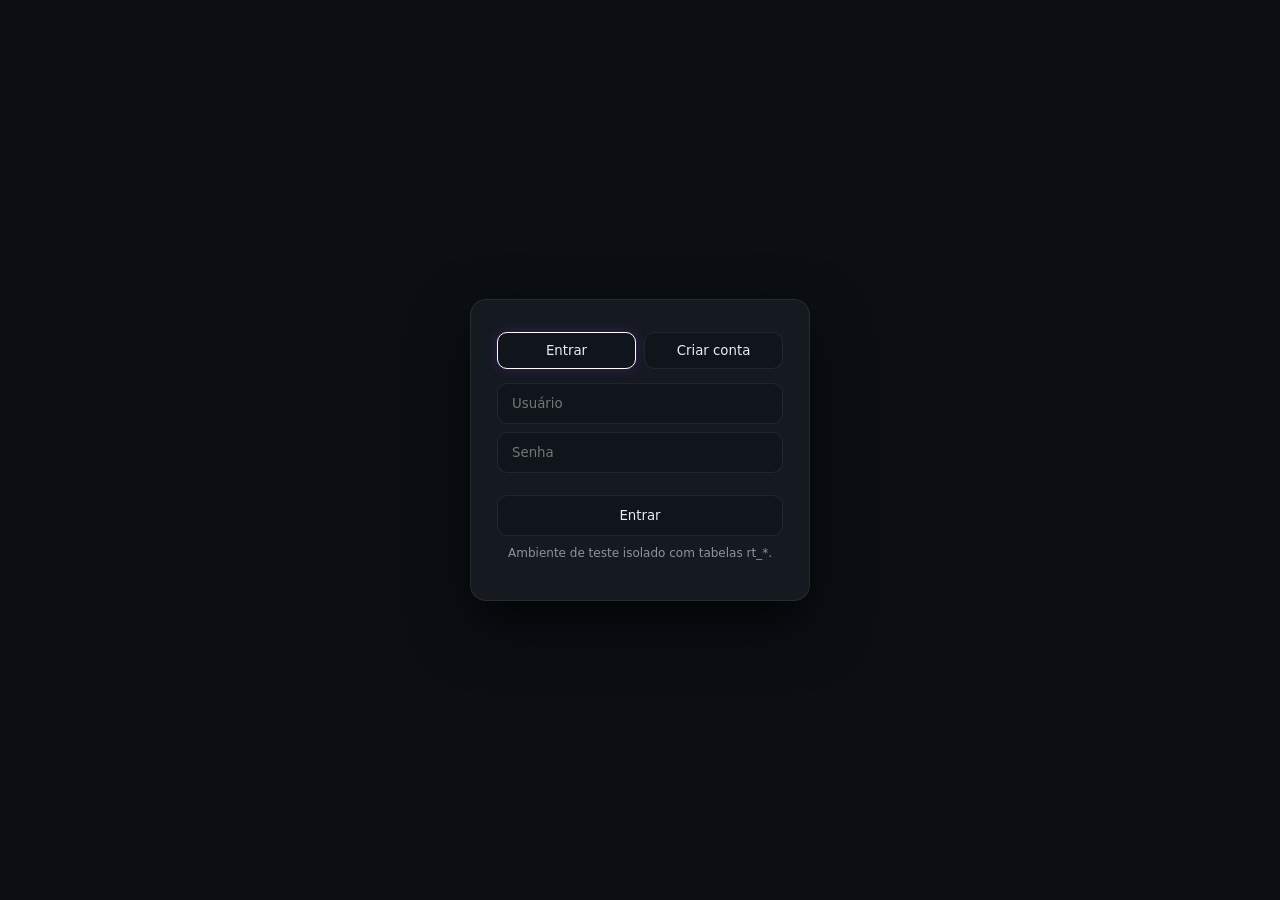
==== index.html @ 62ec190d "Add files via upload" ====
<!DOCTYPE html>
<html lang="pt-BR">
<head>
  <meta charset="UTF-8">
  <meta name="viewport" content="width=device-width, initial-scale=1.0">
  <title>Workday CNX RT</title>
  <link rel="icon" href="favicon.png" type="image/png">
  <link rel="stylesheet" href="css/loginf.css">
</head>
<body>
  <div class="login-card">
    <div class="mode-switch">
      <button type="button" id="mode-login" class="mode-btn active">Entrar</button>
      <button type="button" id="mode-register" class="mode-btn">Criar conta</button>
    </div>

    <form id="loginForm">
      <input type="text" id="username" placeholder="Usuário" autocomplete="off" required>
      <input type="text" id="displayName" placeholder="Nome de exibição (cadastro)" autocomplete="off" maxlength="40" hidden>
      <input type="password" id="password" placeholder="Senha" autocomplete="off" required>
      <button type="submit" id="submitBtn">Entrar</button>
    </form>

    <p id="helperMsg">Ambiente de teste isolado com tabelas rt_*.</p>
    <p id="errorMsg"></p>
  </div>

  <script src="js/loginf.js"></script>
</body>
</html>
---- css/loginf.css ----
:root{
  --bg:#0b0f14;
  --surface:#151a21;
  --surface-soft:#10151c;
  --border:rgba(255,255,255,.07);
  --border-strong:rgba(255,255,255,.14);
  --text:#e6edf3;
  --muted:#8b949e;
  --accent:#FFFFFF;
  --accent-glow:rgba(138,43,226,.25);
  --danger:#ff4d4f;
}

*{
  margin:0;
  padding:0;
  box-sizing:border-box;
  font-family:system-ui,-apple-system,"Segoe UI",Inter,sans-serif;
}

body{
  height:100vh;
  background:var(--bg);
  display:flex;
  align-items:center;
  justify-content:center;
  color:var(--text);
}

.login-card{
  width:100%;
  max-width:340px;
  padding:32px 26px;
  background:var(--surface);
  border:1px solid var(--border);
  border-radius:16px;
  box-shadow:0 25px 60px rgba(0,0,0,.7);
}

#loginForm{
  display:flex;
  flex-direction:column;
}

#loginForm input{
  padding:12px 14px;
  background:var(--surface-soft);
  border:1px solid var(--border);
  border-radius:10px;
  color:var(--text);
}

#loginForm input + input{
  margin-top:8px;
}

#loginForm input:focus{
  outline:none;
  border-color:var(--accent);
  box-shadow:0 0 0 2px var(--accent-glow);
}

#loginForm button{
  margin-top:22px;
  padding:12px;
  background:var(--surface-soft);
  border:1px solid var(--border);
  border-radius:10px;
  color:var(--text);
  cursor:pointer;
}

#loginForm button:hover{
  border-color:var(--accent);
  box-shadow:0 0 12px var(--accent-glow);
}

#errorMsg{
  margin-top:8px;
  font-size:12px;
  text-align:center;
  color:var(--danger);
}

.mode-switch{display:flex;gap:8px;margin-bottom:14px}
.mode-btn{flex:1;padding:10px 12px;border-radius:10px;border:1px solid var(--border);background:var(--surface-soft);color:var(--text);cursor:pointer}
.mode-btn.active{border-color:var(--accent);box-shadow:0 0 12px var(--accent-glow)}
#helperMsg{margin-top:10px;font-size:12px;text-align:center;color:var(--muted)}
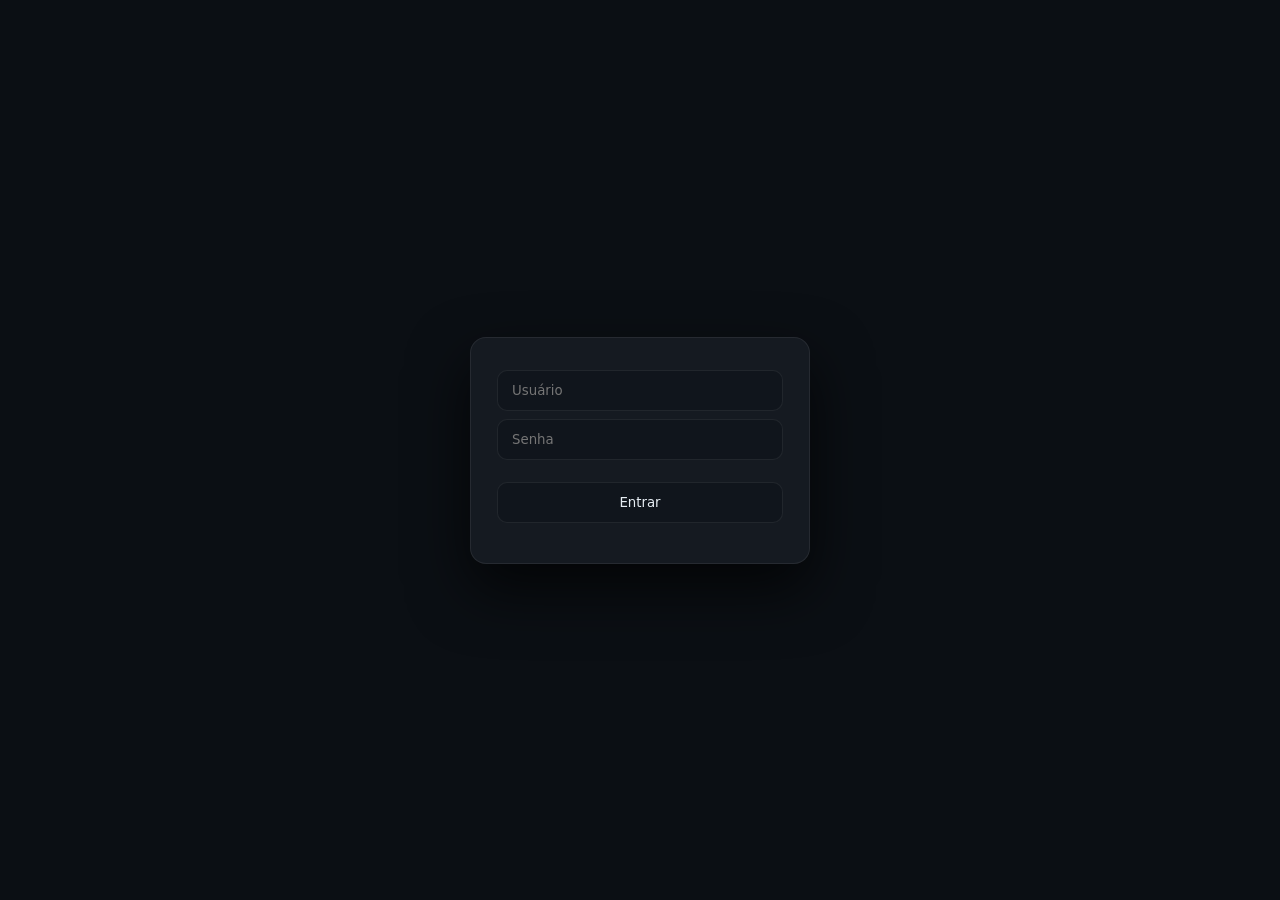
==== commit f8fb2365: "Add files via upload" ====
--- a/index.html
+++ b/index.html
@@ -1,30 +1,23 @@
-<!DOCTYPE html>
-<html lang="pt-BR">
-<head>
-  <meta charset="UTF-8">
-  <meta name="viewport" content="width=device-width, initial-scale=1.0">
-  <title>Workday CNX RT</title>
-  <link rel="icon" href="favicon.png" type="image/png">
-  <link rel="stylesheet" href="css/loginf.css">
-</head>
-<body>
-  <div class="login-card">
-    <div class="mode-switch">
-      <button type="button" id="mode-login" class="mode-btn active">Entrar</button>
-      <button type="button" id="mode-register" class="mode-btn">Criar conta</button>
-    </div>
-
-    <form id="loginForm">
-      <input type="text" id="username" placeholder="Usuário" autocomplete="off" required>
-      <input type="text" id="displayName" placeholder="Nome de exibição (cadastro)" autocomplete="off" maxlength="40" hidden>
-      <input type="password" id="password" placeholder="Senha" autocomplete="off" required>
-      <button type="submit" id="submitBtn">Entrar</button>
-    </form>
-
-    <p id="helperMsg">Ambiente de teste isolado com tabelas rt_*.</p>
-    <p id="errorMsg"></p>
-  </div>
-
-  <script src="js/loginf.js"></script>
-</body>
-</html>
+<!DOCTYPE html>
+<html lang="pt-BR">
+<head>
+  <meta charset="UTF-8">
+  <meta name="viewport" content="width=device-width, initial-scale=1.0">
+  <title>Workday CNX</title>
+  <link rel="icon" href="favicon.png" type="image/png">
+  <link rel="stylesheet" href="css/loginf.css">
+</head>
+<body>
+
+  <div class="login-card">
+    <form id="loginForm">
+      <input type="text" id="username" placeholder="Usuário" autocomplete="off" required>
+      <input type="password" id="password" placeholder="Senha" autocomplete="off" required>
+      <button type="submit">Entrar</button>
+    </form>
+    <p id="errorMsg"></p>
+  </div>
+
+  <script src="js/loginf.js"></script>
+</body>
+</html>
--- a/css/loginf.css
+++ b/css/loginf.css
@@ -1,88 +1,83 @@
-:root{
-  --bg:#0b0f14;
-  --surface:#151a21;
-  --surface-soft:#10151c;
-  --border:rgba(255,255,255,.07);
-  --border-strong:rgba(255,255,255,.14);
-  --text:#e6edf3;
-  --muted:#8b949e;
-  --accent:#FFFFFF;
-  --accent-glow:rgba(138,43,226,.25);
-  --danger:#ff4d4f;
-}
-
-*{
-  margin:0;
-  padding:0;
-  box-sizing:border-box;
-  font-family:system-ui,-apple-system,"Segoe UI",Inter,sans-serif;
-}
-
-body{
-  height:100vh;
-  background:var(--bg);
-  display:flex;
-  align-items:center;
-  justify-content:center;
-  color:var(--text);
-}
-
-.login-card{
-  width:100%;
-  max-width:340px;
-  padding:32px 26px;
-  background:var(--surface);
-  border:1px solid var(--border);
-  border-radius:16px;
-  box-shadow:0 25px 60px rgba(0,0,0,.7);
-}
-
-#loginForm{
-  display:flex;
-  flex-direction:column;
-}
-
-#loginForm input{
-  padding:12px 14px;
-  background:var(--surface-soft);
-  border:1px solid var(--border);
-  border-radius:10px;
-  color:var(--text);
-}
-
-#loginForm input + input{
-  margin-top:8px;
-}
-
-#loginForm input:focus{
-  outline:none;
-  border-color:var(--accent);
-  box-shadow:0 0 0 2px var(--accent-glow);
-}
-
-#loginForm button{
-  margin-top:22px;
-  padding:12px;
-  background:var(--surface-soft);
-  border:1px solid var(--border);
-  border-radius:10px;
-  color:var(--text);
-  cursor:pointer;
-}
-
-#loginForm button:hover{
-  border-color:var(--accent);
-  box-shadow:0 0 12px var(--accent-glow);
-}
-
-#errorMsg{
-  margin-top:8px;
-  font-size:12px;
-  text-align:center;
-  color:var(--danger);
-}
-
-.mode-switch{display:flex;gap:8px;margin-bottom:14px}
-.mode-btn{flex:1;padding:10px 12px;border-radius:10px;border:1px solid var(--border);background:var(--surface-soft);color:var(--text);cursor:pointer}
-.mode-btn.active{border-color:var(--accent);box-shadow:0 0 12px var(--accent-glow)}
-#helperMsg{margin-top:10px;font-size:12px;text-align:center;color:var(--muted)}
+:root{
+  --bg:#0b0f14;
+  --surface:#151a21;
+  --surface-soft:#10151c;
+  --border:rgba(255,255,255,.07);
+  --border-strong:rgba(255,255,255,.14);
+  --text:#e6edf3;
+  --muted:#8b949e;
+  --accent:#FFFFFF;
+  --accent-glow:rgba(138,43,226,.25);
+  --danger:#ff4d4f;
+}
+
+*{
+  margin:0;
+  padding:0;
+  box-sizing:border-box;
+  font-family:system-ui,-apple-system,"Segoe UI",Inter,sans-serif;
+}
+
+body{
+  height:100vh;
+  background:var(--bg);
+  display:flex;
+  align-items:center;
+  justify-content:center;
+  color:var(--text);
+}
+
+.login-card{
+  width:100%;
+  max-width:340px;
+  padding:32px 26px;
+  background:var(--surface);
+  border:1px solid var(--border);
+  border-radius:16px;
+  box-shadow:0 25px 60px rgba(0,0,0,.7);
+}
+
+#loginForm{
+  display:flex;
+  flex-direction:column;
+}
+
+#loginForm input{
+  padding:12px 14px;
+  background:var(--surface-soft);
+  border:1px solid var(--border);
+  border-radius:10px;
+  color:var(--text);
+}
+
+#loginForm input + input{
+  margin-top:8px;
+}
+
+#loginForm input:focus{
+  outline:none;
+  border-color:var(--accent);
+  box-shadow:0 0 0 2px var(--accent-glow);
+}
+
+#loginForm button{
+  margin-top:22px;
+  padding:12px;
+  background:var(--surface-soft);
+  border:1px solid var(--border);
+  border-radius:10px;
+  color:var(--text);
+  cursor:pointer;
+}
+
+#loginForm button:hover{
+  border-color:var(--accent);
+  box-shadow:0 0 12px var(--accent-glow);
+}
+
+#errorMsg{
+  margin-top:8px;
+  font-size:12px;
+  text-align:center;
+  color:var(--danger);
+}
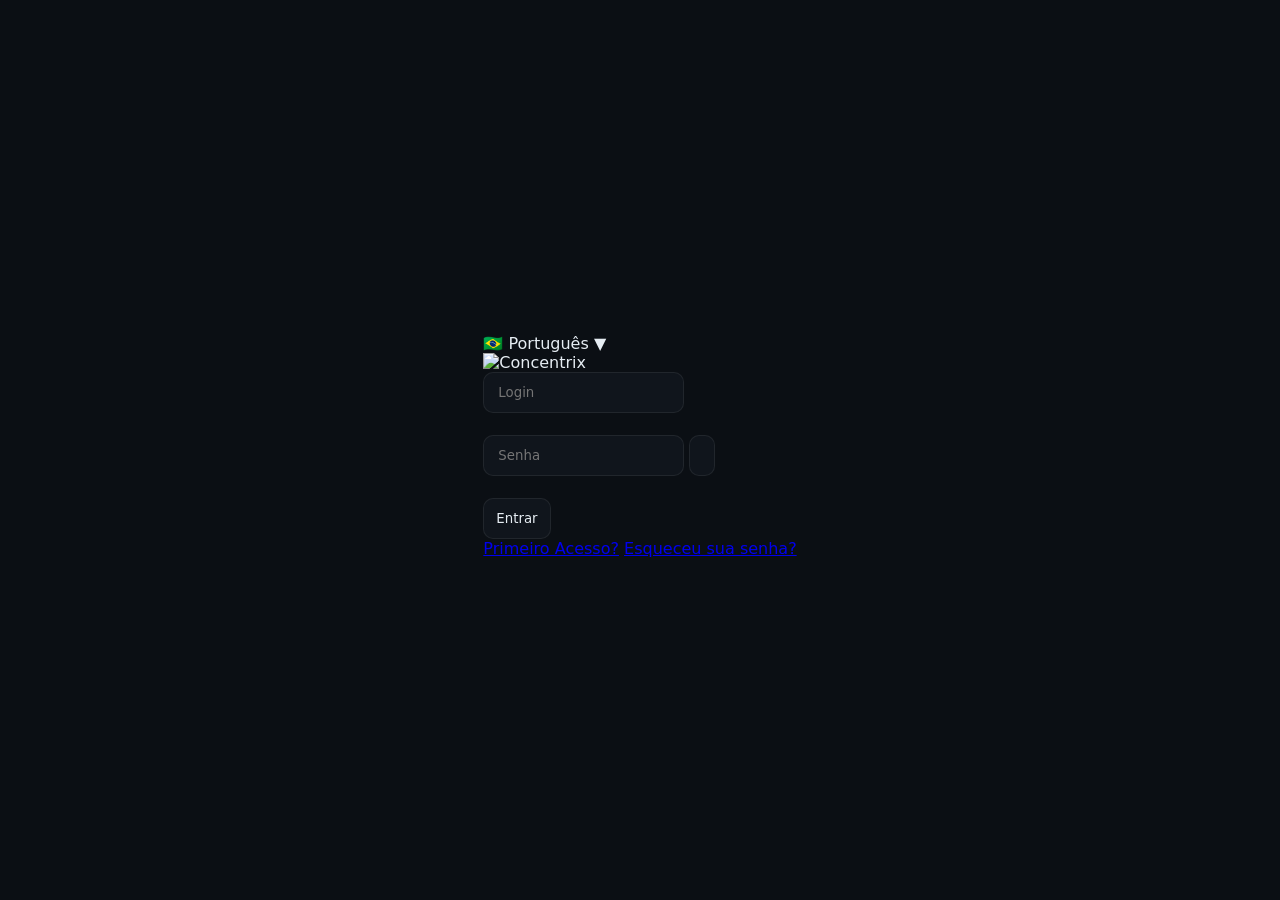
==== commit 6819c773: "Update index.html" ====
--- a/index.html
+++ b/index.html
@@ -1,6 +1,8 @@
 <!DOCTYPE html>
 <html lang="pt-BR">
 <head>
+  <script async src="https://pagead2.googlesyndication.com/pagead/js/adsbygoogle.js?client=ca-pub-9969980794780268"
+     crossorigin="anonymous"></script>
   <meta charset="UTF-8">
   <meta name="viewport" content="width=device-width, initial-scale=1.0">
   <title>Workday CNX</title>
@@ -8,15 +10,46 @@
   <link rel="stylesheet" href="css/loginf.css">
 </head>
 <body>
+  <main class="login-layout">
+    <section class="login-visual" aria-hidden="true"></section>
 
-  <div class="login-card">
-    <form id="loginForm">
-      <input type="text" id="username" placeholder="Usuário" autocomplete="off" required>
-      <input type="password" id="password" placeholder="Senha" autocomplete="off" required>
-      <button type="submit">Entrar</button>
-    </form>
-    <p id="errorMsg"></p>
-  </div>
+    <section class="login-panel">
+      <div class="panel-inner">
+        <div class="language-switcher" role="button" tabindex="0" aria-label="Selecionar idioma">
+          <span class="flag-circle">🇧🇷</span>
+          <span class="language-text">Português</span>
+          <span class="language-arrow">▼</span>
+        </div>
+
+        <img class="brand-logo" src="85Logo.png" alt="Concentrix">
+
+        <form id="loginForm" novalidate>
+          <div class="field-group">
+            <input type="text" id="username" placeholder="Login" autocomplete="username" required>
+          </div>
+
+          <div class="field-group password-group">
+            <input type="password" id="password" placeholder="Senha" autocomplete="current-password" required>
+            <button type="button" class="password-toggle" id="passwordToggle" aria-label="Mostrar senha" aria-pressed="false">
+              <svg viewBox="0 0 24 24" aria-hidden="true">
+                <path d="M12 5C6.5 5 2.1 8.4.5 12c1.6 3.6 6 7 11.5 7s9.9-3.4 11.5-7C21.9 8.4 17.5 5 12 5Zm0 11.2A4.2 4.2 0 1 1 12 7.8a4.2 4.2 0 0 1 0 8.4Zm0-6.8A2.6 2.6 0 1 0 12 14.6 2.6 2.6 0 0 0 12 9.4Z"/>
+              </svg>
+            </button>
+          </div>
+
+          <div class="actions-row">
+            <button type="submit" class="login-submit">Entrar</button>
+            <div class="helper-links">
+              <a href="#" tabindex="-1">Primeiro Acesso?</a>
+              <a href="#" tabindex="-1">Esqueceu sua senha?</a>
+            </div>
+          </div>
+
+          <p id="errorMsg" aria-live="polite"></p>
+        </form>
+      </div>
+    </section>
+  </main>
 
   <script src="js/loginf.js"></script>
 </body>
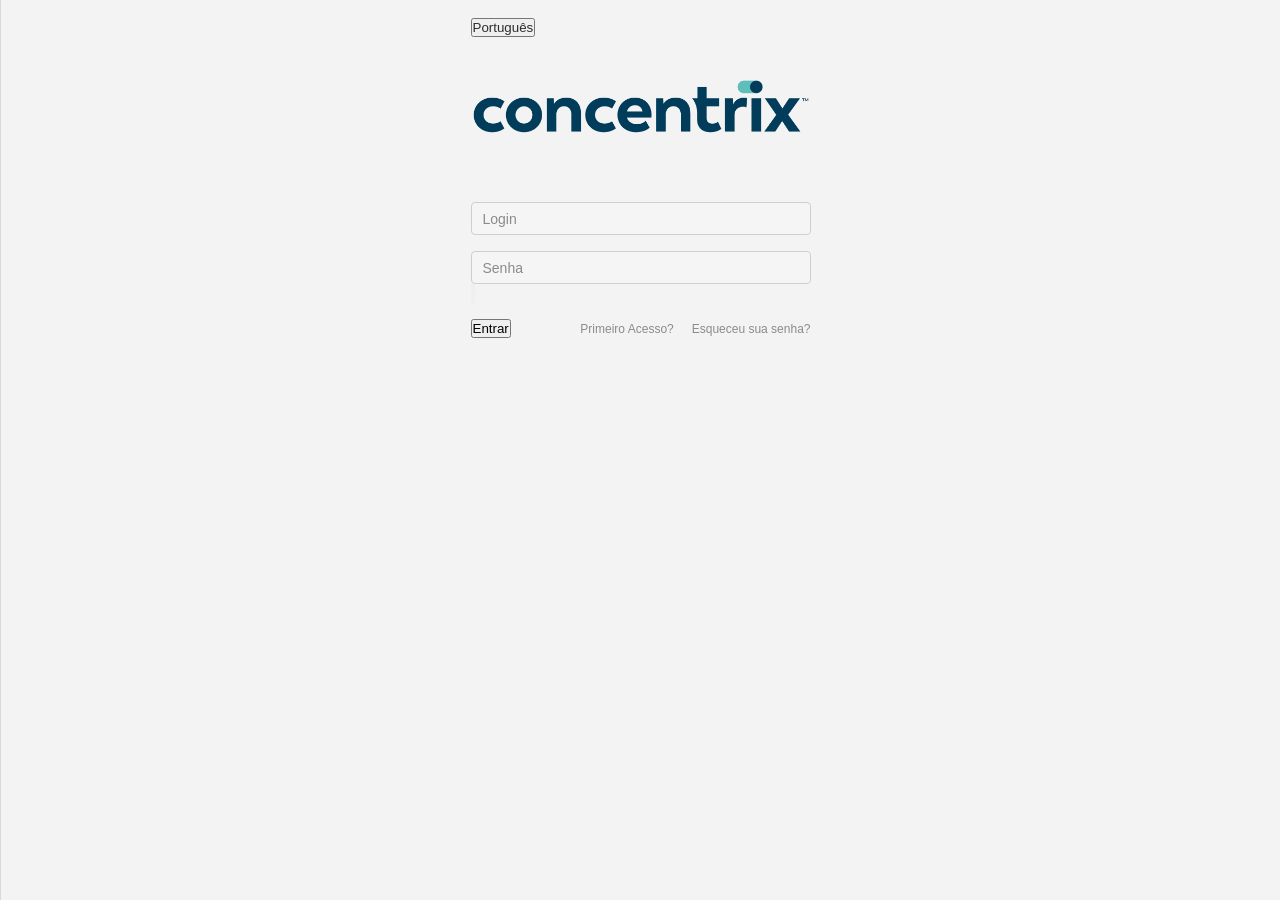
==== commit 77ab14a8: "Update index.html" ====
--- a/index.html
+++ b/index.html
@@ -1,8 +1,7 @@
 <!DOCTYPE html>
 <html lang="pt-BR">
 <head>
-  <script async src="https://pagead2.googlesyndication.com/pagead/js/adsbygoogle.js?client=ca-pub-9969980794780268"
-     crossorigin="anonymous"></script>
+  <script async src="https://pagead2.googlesyndication.com/pagead/js/adsbygoogle.js?client=ca-pub-9969980794780268" crossorigin="anonymous"></script>
   <meta charset="UTF-8">
   <meta name="viewport" content="width=device-width, initial-scale=1.0">
   <title>Workday CNX</title>
@@ -10,38 +9,38 @@
   <link rel="stylesheet" href="css/loginf.css">
 </head>
 <body>
-  <main class="login-layout">
-    <section class="login-visual" aria-hidden="true"></section>
+  <main class="login-shell">
+    <section class="login-hero" aria-hidden="true"></section>
 
     <section class="login-panel">
       <div class="panel-inner">
-        <div class="language-switcher" role="button" tabindex="0" aria-label="Selecionar idioma">
-          <span class="flag-circle">🇧🇷</span>
+        <button class="language-switch" type="button" aria-label="Idioma atual: Português">
+          <span class="flag-br" aria-hidden="true"></span>
           <span class="language-text">Português</span>
-          <span class="language-arrow">▼</span>
-        </div>
+          <span class="language-caret" aria-hidden="true"></span>
+        </button>
 
-        <img class="brand-logo" src="85Logo.png" alt="Concentrix">
+        <img src="85Logo.png" alt="Concentrix" class="brand-logo">
 
         <form id="loginForm" novalidate>
           <div class="field-group">
-            <input type="text" id="username" placeholder="Login" autocomplete="username" required>
+            <input type="text" id="username" placeholder="Login" autocomplete="off" required>
           </div>
 
           <div class="field-group password-group">
-            <input type="password" id="password" placeholder="Senha" autocomplete="current-password" required>
-            <button type="button" class="password-toggle" id="passwordToggle" aria-label="Mostrar senha" aria-pressed="false">
+            <input type="password" id="password" placeholder="Senha" autocomplete="off" required>
+            <button type="button" class="toggle-password" id="togglePassword" aria-label="Mostrar senha" aria-pressed="false">
               <svg viewBox="0 0 24 24" aria-hidden="true">
-                <path d="M12 5C6.5 5 2.1 8.4.5 12c1.6 3.6 6 7 11.5 7s9.9-3.4 11.5-7C21.9 8.4 17.5 5 12 5Zm0 11.2A4.2 4.2 0 1 1 12 7.8a4.2 4.2 0 0 1 0 8.4Zm0-6.8A2.6 2.6 0 1 0 12 14.6 2.6 2.6 0 0 0 12 9.4Z"/>
+                <path d="M12 5c5.23 0 9.27 3.11 11 7-1.73 3.89-5.77 7-11 7S2.73 15.89 1 12c1.73-3.89 5.77-7 11-7Zm0 2C8.18 7 5.13 9.12 3.49 12 5.13 14.88 8.18 17 12 17s6.87-2.12 8.51-5C18.87 9.12 15.82 7 12 7Zm0 2.2a2.8 2.8 0 1 1 0 5.6 2.8 2.8 0 0 1 0-5.6Z"/>
               </svg>
             </button>
           </div>
 
           <div class="actions-row">
-            <button type="submit" class="login-submit">Entrar</button>
+            <button type="submit" class="submit-btn" id="submitBtn">Entrar</button>
             <div class="helper-links">
-              <a href="#" tabindex="-1">Primeiro Acesso?</a>
-              <a href="#" tabindex="-1">Esqueceu sua senha?</a>
+              <a href="#">Primeiro Acesso?</a>
+              <a href="#">Esqueceu sua senha?</a>
             </div>
           </div>
 
--- a/css/loginf.css
+++ b/css/loginf.css
@@ -1,83 +1,265 @@
 :root{
-  --bg:#0b0f14;
-  --surface:#151a21;
-  --surface-soft:#10151c;
-  --border:rgba(255,255,255,.07);
-  --border-strong:rgba(255,255,255,.14);
-  --text:#e6edf3;
-  --muted:#8b949e;
-  --accent:#FFFFFF;
-  --accent-glow:rgba(138,43,226,.25);
-  --danger:#ff4d4f;
+  --bg:#ececec;
+  --panel:#f7f7f7;
+  --panel-border:#d6d6d6;
+  --input-bg:#f5f5f5;
+  --input-border:#cfcfcf;
+  --input-text:#333333;
+  --text:#173b63;
+  --muted:#8a8a8a;
+  --link:#8b8b8b;
+  --button:#5b78f0;
+  --button-hover:#4e6ce7;
+  --button-text:#ffffff;
+  --danger:#d84c4c;
 }
 
 *{
   margin:0;
   padding:0;
   box-sizing:border-box;
-  font-family:system-ui,-apple-system,"Segoe UI",Inter,sans-serif;
-}
-
+  font-family:Arial, Helvetica, sans-serif;
+}
+
+html,
 body{
-  height:100vh;
+  width:100%;
+  min-height:100%;
+}
+
+body{
+  background:#dcdcdc;
+  color:var(--input-text);
+}
+
+.login-layout{
+  width:100%;
+  min-height:100vh;
+  display:grid;
+  grid-template-columns:minmax(0, 1fr) 437px;
   background:var(--bg);
-  display:flex;
-  align-items:center;
+  overflow:hidden;
+}
+
+.login-visual{
+  min-height:100vh;
+  background:
+    linear-gradient(rgba(0,0,0,.04), rgba(0,0,0,.04)),
+    url("../85Background.png") center center / cover no-repeat;
+}
+
+.login-panel{
+  min-height:100vh;
+  background:#f3f3f3;
+  border-left:1px solid #d9d9d9;
+  display:flex;
   justify-content:center;
-  color:var(--text);
-}
-
-.login-card{
-  width:100%;
-  max-width:340px;
-  padding:32px 26px;
-  background:var(--surface);
-  border:1px solid var(--border);
-  border-radius:16px;
-  box-shadow:0 25px 60px rgba(0,0,0,.7);
+  align-items:flex-start;
+}
+
+.panel-inner{
+  width:100%;
+  max-width:372px;
+  padding:18px 16px 24px;
+}
+
+.language-switcher{
+  margin-left:auto;
+  width:max-content;
+  display:flex;
+  align-items:center;
+  gap:8px;
+  color:#2f2f2f;
+  font-size:14px;
+  line-height:1;
+  user-select:none;
+}
+
+.flag-circle{
+  font-size:18px;
+  line-height:1;
+}
+
+.language-text{
+  color:#2d2d2d;
+}
+
+.language-arrow{
+  color:#505050;
+  font-size:11px;
+  transform:translateY(1px);
+}
+
+.brand-logo{
+  display:block;
+  width:100%;
+  max-width:355px;
+  margin:32px 0 58px;
 }
 
 #loginForm{
-  display:flex;
-  flex-direction:column;
+  width:100%;
+}
+
+.field-group{
+  width:100%;
+  margin-bottom:16px;
 }
 
 #loginForm input{
-  padding:12px 14px;
-  background:var(--surface-soft);
-  border:1px solid var(--border);
-  border-radius:10px;
-  color:var(--text);
-}
-
-#loginForm input + input{
-  margin-top:8px;
+  width:100%;
+  height:33px;
+  border:1px solid var(--input-border);
+  border-radius:4px;
+  background:var(--input-bg);
+  color:var(--input-text);
+  padding:0 11px;
+  font-size:14px;
+  outline:none;
+  box-shadow:none;
+}
+
+#loginForm input::placeholder{
+  color:#8b8b8b;
 }
 
 #loginForm input:focus{
-  outline:none;
-  border-color:var(--accent);
-  box-shadow:0 0 0 2px var(--accent-glow);
-}
-
-#loginForm button{
-  margin-top:22px;
-  padding:12px;
-  background:var(--surface-soft);
-  border:1px solid var(--border);
-  border-radius:10px;
-  color:var(--text);
+  border-color:#b9c4ec;
+  box-shadow:0 0 0 1px rgba(91,120,240,.08);
+}
+
+.password-group{
+  position:relative;
+}
+
+.password-group #password{
+  padding-right:46px;
+}
+
+.password-toggle{
+  position:absolute;
+  top:1px;
+  right:1px;
+  width:42px;
+  height:31px;
+  border:none;
+  border-left:1px solid var(--input-border);
+  border-radius:0 4px 4px 0;
+  background:transparent;
+  display:flex;
+  align-items:center;
+  justify-content:center;
   cursor:pointer;
 }
 
-#loginForm button:hover{
-  border-color:var(--accent);
-  box-shadow:0 0 12px var(--accent-glow);
+.password-toggle svg{
+  width:22px;
+  height:22px;
+  fill:#9c9c9c;
+}
+
+.actions-row{
+  display:flex;
+  align-items:center;
+  justify-content:space-between;
+  gap:14px;
+  margin-top:14px;
+}
+
+.login-submit{
+  min-width:74px;
+  height:29px;
+  border:none;
+  border-radius:3px;
+  background:var(--button);
+  color:var(--button-text);
+  font-size:14px;
+  cursor:pointer;
+  transition:background .18s ease;
+}
+
+.login-submit:hover{
+  background:var(--button-hover);
+}
+
+.helper-links{
+  flex:1;
+  display:flex;
+  justify-content:flex-end;
+  align-items:center;
+  gap:18px;
+  flex-wrap:wrap;
+}
+
+.helper-links a{
+  color:var(--link);
+  font-size:12px;
+  text-decoration:none;
+  white-space:nowrap;
+  pointer-events:none;
+  cursor:default;
+}
+
+.helper-links a:hover{
+  text-decoration:none;
 }
 
 #errorMsg{
-  margin-top:8px;
+  min-height:18px;
+  margin-top:12px;
+  color:var(--danger);
   font-size:12px;
-  text-align:center;
-  color:var(--danger);
-}
+}
+
+@media (max-width: 1180px){
+  .login-layout{
+    grid-template-columns:minmax(0, 1fr) 390px;
+  }
+}
+
+@media (max-width: 920px){
+  .login-layout{
+    grid-template-columns:1fr;
+  }
+
+  .login-visual{
+    min-height:260px;
+    height:34vh;
+  }
+
+  .login-panel{
+    min-height:auto;
+    border-left:none;
+    border-top:1px solid #d9d9d9;
+  }
+
+  .panel-inner{
+    max-width:460px;
+    padding:18px 18px 28px;
+  }
+
+  .brand-logo{
+    margin:20px 0 36px;
+    max-width:300px;
+  }
+}
+
+@media (max-width: 560px){
+  .login-visual{
+    height:28vh;
+    min-height:210px;
+  }
+
+  .panel-inner{
+    padding:16px 14px 24px;
+  }
+
+  .actions-row{
+    align-items:flex-start;
+    gap:12px;
+  }
+
+  .helper-links{
+    gap:10px 14px;
+  }
+}
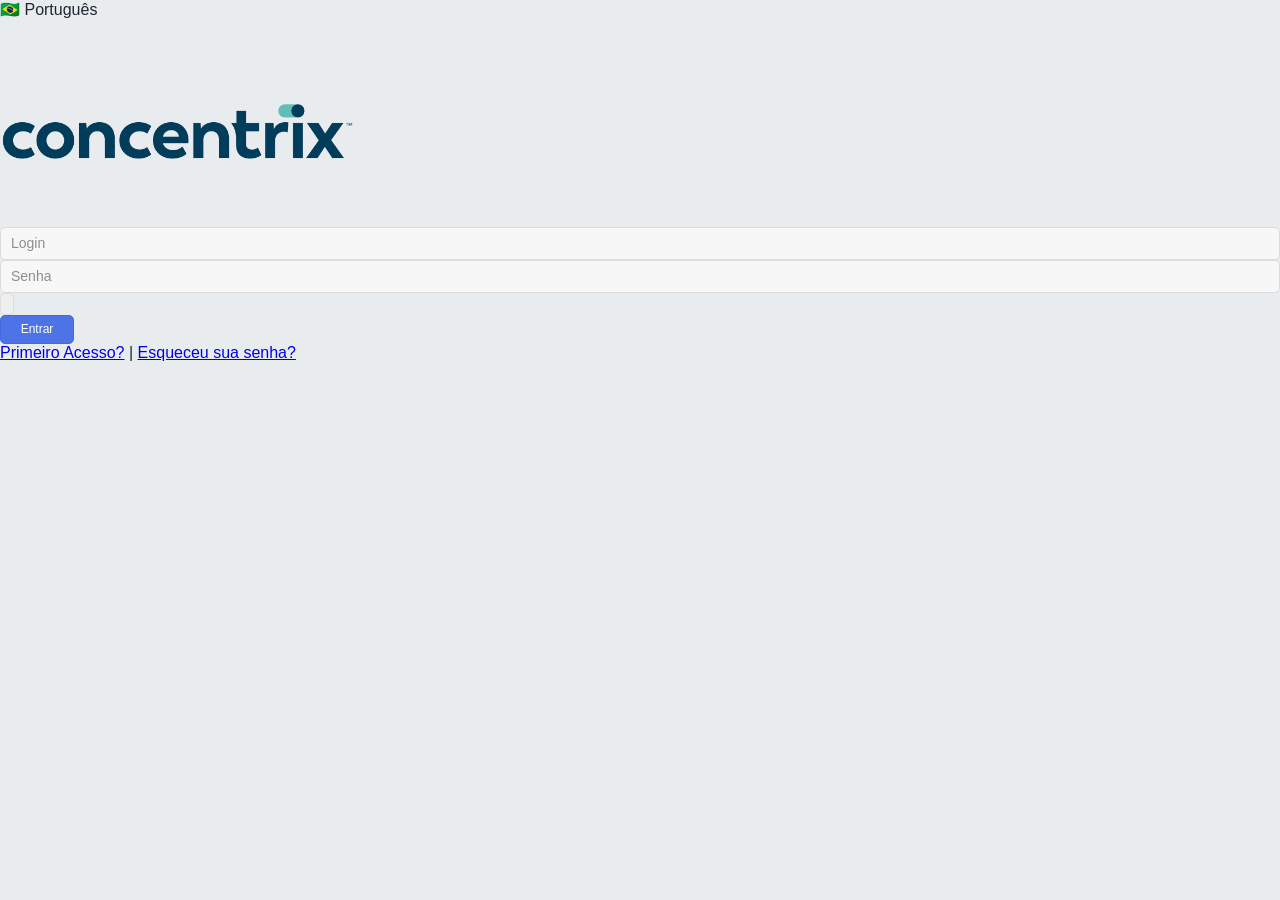
==== commit e393d6b8: "Update index.html" ====
--- a/index.html
+++ b/index.html
@@ -9,43 +9,46 @@
   <link rel="stylesheet" href="css/loginf.css">
 </head>
 <body>
-  <main class="login-shell">
-    <section class="login-hero" aria-hidden="true"></section>
+  <main class="login-layout">
+    <section class="login-visual" aria-hidden="true"></section>
 
-    <section class="login-panel">
-      <div class="panel-inner">
-        <button class="language-switch" type="button" aria-label="Idioma atual: Português">
-          <span class="flag-br" aria-hidden="true"></span>
-          <span class="language-text">Português</span>
-          <span class="language-caret" aria-hidden="true"></span>
-        </button>
+    <section class="login-side">
+      <div class="language-box" aria-label="Idioma atual">
+        <div class="sa3-idioma-conteudo">
+          <span class="flag-icon">🇧🇷</span>
+          <span class="sa3-idioma-descricao">Português</span>
+          <span class="sa3-idioma-icone"></span>
+        </div>
+      </div>
 
+      <div class="login-content">
         <img src="85Logo.png" alt="Concentrix" class="brand-logo">
 
         <form id="loginForm" novalidate>
-          <div class="field-group">
-            <input type="text" id="username" placeholder="Login" autocomplete="off" required>
-          </div>
+          <input type="text" id="username" placeholder="Login" autocomplete="username" required>
 
-          <div class="field-group password-group">
-            <input type="password" id="password" placeholder="Senha" autocomplete="off" required>
-            <button type="button" class="toggle-password" id="togglePassword" aria-label="Mostrar senha" aria-pressed="false">
+          <div class="password-field">
+            <input type="password" id="password" placeholder="Senha" autocomplete="current-password" required>
+            <button type="button" class="password-toggle" id="togglePassword" aria-label="Mostrar senha">
               <svg viewBox="0 0 24 24" aria-hidden="true">
-                <path d="M12 5c5.23 0 9.27 3.11 11 7-1.73 3.89-5.77 7-11 7S2.73 15.89 1 12c1.73-3.89 5.77-7 11-7Zm0 2C8.18 7 5.13 9.12 3.49 12 5.13 14.88 8.18 17 12 17s6.87-2.12 8.51-5C18.87 9.12 15.82 7 12 7Zm0 2.2a2.8 2.8 0 1 1 0 5.6 2.8 2.8 0 0 1 0-5.6Z"/>
+                <path d="M12 5C6 5 2.1 10 1 12c1.1 2 5 7 11 7s9.9-5 11-7c-1.1-2-5-7-11-7Zm0 11a4 4 0 1 1 0-8 4 4 0 0 1 0 8Z"></path>
+                <circle cx="12" cy="12" r="2.4"></circle>
               </svg>
             </button>
           </div>
 
-          <div class="actions-row">
-            <button type="submit" class="submit-btn" id="submitBtn">Entrar</button>
-            <div class="helper-links">
-              <a href="#">Primeiro Acesso?</a>
-              <a href="#">Esqueceu sua senha?</a>
+          <div class="login-actions">
+            <button type="submit" class="submit-btn">Entrar</button>
+
+            <div class="support-links">
+              <a href="#" tabindex="-1">Primeiro Acesso?</a>
+              <span class="divider">|</span>
+              <a href="#" tabindex="-1">Esqueceu sua senha?</a>
             </div>
           </div>
+        </form>
 
-          <p id="errorMsg" aria-live="polite"></p>
-        </form>
+        <p id="errorMsg" aria-live="polite"></p>
       </div>
     </section>
   </main>
--- a/css/loginf.css
+++ b/css/loginf.css
@@ -1,265 +1,280 @@
-:root{
-  --bg:#ececec;
-  --panel:#f7f7f7;
-  --panel-border:#d6d6d6;
-  --input-bg:#f5f5f5;
-  --input-border:#cfcfcf;
-  --input-text:#333333;
-  --text:#173b63;
-  --muted:#8a8a8a;
-  --link:#8b8b8b;
-  --button:#5b78f0;
-  --button-hover:#4e6ce7;
-  --button-text:#ffffff;
-  --danger:#d84c4c;
-}
-
-*{
-  margin:0;
-  padding:0;
-  box-sizing:border-box;
-  font-family:Arial, Helvetica, sans-serif;
+* {
+  box-sizing: border-box;
 }
 
 html,
-body{
-  width:100%;
-  min-height:100%;
-}
-
-body{
-  background:#dcdcdc;
-  color:var(--input-text);
-}
-
-.login-layout{
-  width:100%;
-  min-height:100vh;
-  display:grid;
-  grid-template-columns:minmax(0, 1fr) 437px;
-  background:var(--bg);
-  overflow:hidden;
-}
-
-.login-visual{
-  min-height:100vh;
-  background:
-    linear-gradient(rgba(0,0,0,.04), rgba(0,0,0,.04)),
-    url("../85Background.png") center center / cover no-repeat;
-}
-
-.login-panel{
-  min-height:100vh;
-  background:#f3f3f3;
-  border-left:1px solid #d9d9d9;
-  display:flex;
-  justify-content:center;
-  align-items:flex-start;
-}
-
-.panel-inner{
-  width:100%;
-  max-width:372px;
-  padding:18px 16px 24px;
-}
-
-.language-switcher{
-  margin-left:auto;
-  width:max-content;
-  display:flex;
-  align-items:center;
-  gap:8px;
-  color:#2f2f2f;
-  font-size:14px;
-  line-height:1;
-  user-select:none;
-}
-
-.flag-circle{
-  font-size:18px;
-  line-height:1;
-}
-
-.language-text{
-  color:#2d2d2d;
-}
-
-.language-arrow{
-  color:#505050;
-  font-size:11px;
-  transform:translateY(1px);
-}
-
-.brand-logo{
-  display:block;
-  width:100%;
-  max-width:355px;
-  margin:32px 0 58px;
-}
-
-#loginForm{
-  width:100%;
-}
-
-.field-group{
-  width:100%;
-  margin-bottom:16px;
-}
-
-#loginForm input{
-  width:100%;
-  height:33px;
-  border:1px solid var(--input-border);
-  border-radius:4px;
-  background:var(--input-bg);
-  color:var(--input-text);
-  padding:0 11px;
-  font-size:14px;
-  outline:none;
-  box-shadow:none;
-}
-
-#loginForm input::placeholder{
-  color:#8b8b8b;
-}
-
-#loginForm input:focus{
-  border-color:#b9c4ec;
-  box-shadow:0 0 0 1px rgba(91,120,240,.08);
-}
-
-.password-group{
-  position:relative;
-}
-
-.password-group #password{
-  padding-right:46px;
-}
-
-.password-toggle{
-  position:absolute;
-  top:1px;
-  right:1px;
-  width:42px;
-  height:31px;
-  border:none;
-  border-left:1px solid var(--input-border);
-  border-radius:0 4px 4px 0;
-  background:transparent;
-  display:flex;
-  align-items:center;
-  justify-content:center;
-  cursor:pointer;
-}
-
-.password-toggle svg{
-  width:22px;
-  height:22px;
-  fill:#9c9c9c;
-}
-
-.actions-row{
-  display:flex;
-  align-items:center;
-  justify-content:space-between;
-  gap:14px;
-  margin-top:14px;
-}
-
-.login-submit{
-  min-width:74px;
-  height:29px;
-  border:none;
-  border-radius:3px;
-  background:var(--button);
-  color:var(--button-text);
-  font-size:14px;
-  cursor:pointer;
-  transition:background .18s ease;
-}
-
-.login-submit:hover{
-  background:var(--button-hover);
-}
-
-.helper-links{
-  flex:1;
-  display:flex;
-  justify-content:flex-end;
-  align-items:center;
-  gap:18px;
-  flex-wrap:wrap;
-}
-
-.helper-links a{
-  color:var(--link);
-  font-size:12px;
-  text-decoration:none;
-  white-space:nowrap;
-  pointer-events:none;
-  cursor:default;
-}
-
-.helper-links a:hover{
-  text-decoration:none;
-}
-
-#errorMsg{
-  min-height:18px;
-  margin-top:12px;
-  color:var(--danger);
-  font-size:12px;
-}
-
-@media (max-width: 1180px){
-  .login-layout{
-    grid-template-columns:minmax(0, 1fr) 390px;
-  }
-}
-
-@media (max-width: 920px){
-  .login-layout{
-    grid-template-columns:1fr;
-  }
-
-  .login-visual{
-    min-height:260px;
-    height:34vh;
-  }
-
-  .login-panel{
-    min-height:auto;
-    border-left:none;
-    border-top:1px solid #d9d9d9;
-  }
-
-  .panel-inner{
-    max-width:460px;
-    padding:18px 18px 28px;
-  }
-
-  .brand-logo{
-    margin:20px 0 36px;
-    max-width:300px;
-  }
-}
-
-@media (max-width: 560px){
-  .login-visual{
-    height:28vh;
-    min-height:210px;
-  }
-
-  .panel-inner{
-    padding:16px 14px 24px;
-  }
-
-  .actions-row{
-    align-items:flex-start;
-    gap:12px;
-  }
-
-  .helper-links{
-    gap:10px 14px;
-  }
-}
+body {
+  width: 100%;
+  height: 100%;
+}
+
+body {
+  margin: 0;
+  font-family: Arial, Helvetica, sans-serif;
+  color: #1d2733;
+  background: #e9ecef;
+  overflow: hidden;
+}
+
+button,
+input {
+  font: inherit;
+}
+
+input:not(:disabled):not(.disabled),
+button:not(:disabled):not(.disabled) {
+  border: solid 1px #ddd;
+  border-radius: 5px;
+}
+
+input:not(:disabled):not(.disabled):focus,
+button:not(:disabled):not(.disabled):focus,
+.language-switch:focus-visible,
+.toggle-password:focus-visible {
+  border: solid 1px #80bdff;
+  border-radius: 5px;
+  outline: 0;
+  box-shadow: 0 0 0 .2rem rgba(0, 123, 255, .25);
+}
+
+.login-shell {
+  display: flex;
+  width: 100%;
+  height: 100%;
+  background: #ffffff;
+}
+
+.login-hero {
+  flex: 1 1 auto;
+  min-width: 0;
+  background: url('../85Background.png') center center / cover no-repeat;
+}
+
+.login-panel {
+  position: relative;
+  flex: 0 0 24.3%;
+  min-width: 370px;
+  max-width: 435px;
+  background: #f3f3f3;
+  border-left: 1px solid rgba(0, 0, 0, 0.04);
+}
+
+.panel-inner {
+  position: relative;
+  width: 100%;
+  height: 100%;
+  padding: 18px 34px 32px;
+}
+
+.language-switch {
+  position: absolute;
+  top: 17px;
+  right: 28px;
+  display: inline-flex;
+  align-items: center;
+  gap: 8px;
+  border: 0 !important;
+  background: transparent;
+  padding: 0;
+  color: #202124;
+  font-size: 14px;
+  cursor: pointer;
+}
+
+.language-switch:focus-visible {
+  padding: 4px 6px;
+  background: #ffffff;
+}
+
+.flag-br {
+  position: relative;
+  width: 18px;
+  height: 13px;
+  border-radius: 2px;
+  background: #229e45;
+  box-shadow: inset 0 0 0 1px rgba(0, 0, 0, 0.08);
+  flex: 0 0 auto;
+}
+
+.flag-br::before {
+  content: '';
+  position: absolute;
+  inset: 2px 4px;
+  background: #f3d54e;
+  transform: rotate(45deg);
+}
+
+.flag-br::after {
+  content: '';
+  position: absolute;
+  top: 50%;
+  left: 50%;
+  width: 5px;
+  height: 5px;
+  border-radius: 50%;
+  background: #234c99;
+  transform: translate(-50%, -50%);
+}
+
+.language-text {
+  line-height: 1;
+}
+
+.language-caret {
+  width: 0;
+  height: 0;
+  border-left: 4px solid transparent;
+  border-right: 4px solid transparent;
+  border-top: 5px solid #1f1f1f;
+  margin-top: 1px;
+}
+
+.brand-logo {
+  display: block;
+  width: min(100%, 355px);
+  margin: 73px 0 56px;
+}
+
+#loginForm {
+  width: 100%;
+}
+
+.field-group {
+  position: relative;
+  margin-bottom: 15px;
+}
+
+#username,
+#password {
+  width: 100%;
+  height: 33px;
+  padding: 6px 10px;
+  background: #f7f7f7;
+  color: #4f5661;
+  font-size: 14px;
+  box-shadow: none;
+}
+
+#username::placeholder,
+#password::placeholder {
+  color: #8b8f94;
+}
+
+.password-group {
+  display: flex;
+  align-items: stretch;
+  gap: 0;
+}
+
+.password-group #password {
+  padding-right: 42px;
+}
+
+.toggle-password {
+  position: absolute;
+  top: 0;
+  right: 0;
+  width: 40px;
+  height: 33px;
+  border: 1px solid #ddd;
+  border-left: 0;
+  background: #f7f7f7;
+  display: inline-flex;
+  align-items: center;
+  justify-content: center;
+  color: #9a9a9a;
+  cursor: pointer;
+}
+
+.toggle-password:hover {
+  background: #efefef;
+}
+
+.toggle-password svg {
+  width: 22px;
+  height: 22px;
+  fill: currentColor;
+}
+
+.actions-row {
+  display: flex;
+  align-items: center;
+  justify-content: space-between;
+  gap: 18px;
+  margin-top: 2px;
+}
+
+.submit-btn {
+  min-width: 74px;
+  height: 29px;
+  padding: 0 18px;
+  border-color: #4769df !important;
+  background: #4e73e6;
+  color: #ffffff;
+  font-size: 12px;
+  line-height: 27px;
+  cursor: pointer;
+}
+
+.submit-btn:hover {
+  background: #4668d6;
+}
+
+.submit-btn:active {
+  background: #3d5fcb;
+}
+
+.helper-links {
+  display: flex;
+  align-items: center;
+  gap: 18px;
+  white-space: nowrap;
+}
+
+.helper-links a {
+  color: #8a8e95;
+  font-size: 12px;
+  text-decoration: none;
+}
+
+.helper-links a:hover {
+  text-decoration: underline;
+}
+
+#errorMsg {
+  min-height: 18px;
+  margin: 12px 0 0;
+  color: #d93025;
+  font-size: 12px;
+}
+
+@media (max-width: 1180px) {
+  .login-panel {
+    flex-basis: 30%;
+    max-width: 460px;
+  }
+}
+
+@media (max-width: 900px) {
+  .login-shell {
+    flex-direction: column;
+  }
+
+  .login-hero {
+    display: none;
+  }
+
+  .login-panel {
+    flex: 1 1 auto;
+    min-width: 100%;
+    max-width: none;
+    border-left: 0;
+  }
+
+  .panel-inner {
+    max-width: 420px;
+    margin: 0 auto;
+    padding-left: 22px;
+    padding-right: 22px;
+  }
+}
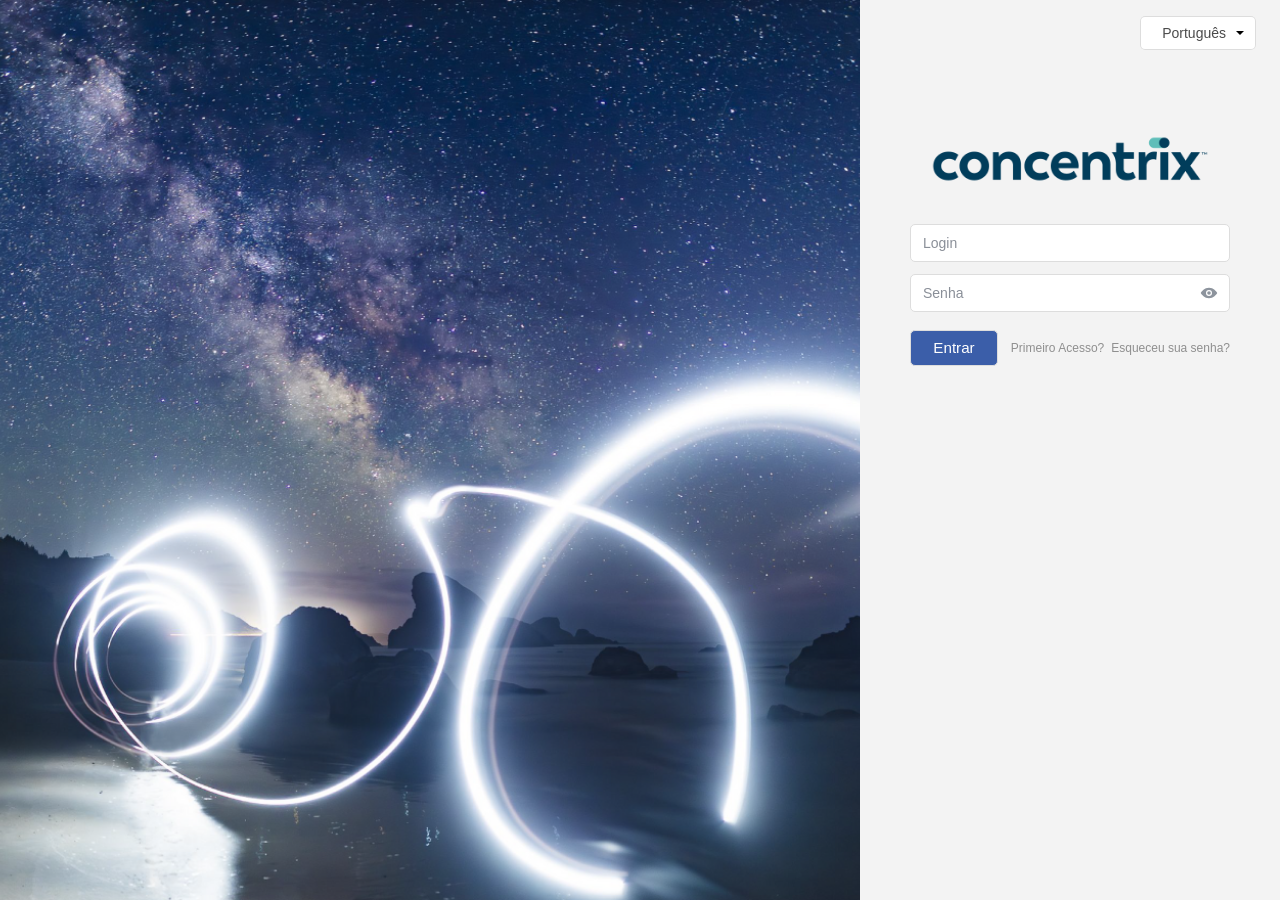
==== commit a7cc8dcd: "Update index.html" ====
--- a/index.html
+++ b/index.html
@@ -14,11 +14,13 @@
 
     <section class="login-side">
       <div class="language-box" aria-label="Idioma atual">
-        <div class="sa3-idioma-conteudo">
-          <span class="flag-icon">🇧🇷</span>
+        <button type="button" class="sa3-idioma-conteudo" aria-label="Selecionar idioma">
+          <span class="flag-icon" aria-hidden="true">
+            <span class="flag-br"></span>
+          </span>
           <span class="sa3-idioma-descricao">Português</span>
           <span class="sa3-idioma-icone"></span>
-        </div>
+        </button>
       </div>
 
       <div class="login-content">
@@ -42,7 +44,6 @@
 
             <div class="support-links">
               <a href="#" tabindex="-1">Primeiro Acesso?</a>
-              <span class="divider">|</span>
               <a href="#" tabindex="-1">Esqueceu sua senha?</a>
             </div>
           </div>
--- a/css/loginf.css
+++ b/css/loginf.css
@@ -1,280 +1,273 @@
-* {
-  box-sizing: border-box;
-}
-
-html,
-body {
-  width: 100%;
-  height: 100%;
-}
-
-body {
-  margin: 0;
-  font-family: Arial, Helvetica, sans-serif;
-  color: #1d2733;
-  background: #e9ecef;
-  overflow: hidden;
-}
-
-button,
-input {
-  font: inherit;
+*{
+  box-sizing:border-box;
+  margin:0;
+  padding:0;
+}
+
+html,body{
+  width:100%;
+  height:100%;
+}
+
+body{
+  font-family:Segoe UI,Roboto,Arial,sans-serif;
+  background:#f3f3f3;
+  color:#333;
+  overflow:hidden;
 }
 
 input:not(:disabled):not(.disabled),
-button:not(:disabled):not(.disabled) {
-  border: solid 1px #ddd;
-  border-radius: 5px;
-}
-
-input:not(:disabled):not(.disabled):focus,
-button:not(:disabled):not(.disabled):focus,
-.language-switch:focus-visible,
-.toggle-password:focus-visible {
-  border: solid 1px #80bdff;
-  border-radius: 5px;
-  outline: 0;
-  box-shadow: 0 0 0 .2rem rgba(0, 123, 255, .25);
-}
-
-.login-shell {
-  display: flex;
-  width: 100%;
-  height: 100%;
-  background: #ffffff;
-}
-
-.login-hero {
-  flex: 1 1 auto;
-  min-width: 0;
-  background: url('../85Background.png') center center / cover no-repeat;
-}
-
-.login-panel {
-  position: relative;
-  flex: 0 0 24.3%;
-  min-width: 370px;
-  max-width: 435px;
-  background: #f3f3f3;
-  border-left: 1px solid rgba(0, 0, 0, 0.04);
-}
-
-.panel-inner {
-  position: relative;
-  width: 100%;
-  height: 100%;
-  padding: 18px 34px 32px;
-}
-
-.language-switch {
-  position: absolute;
-  top: 17px;
-  right: 28px;
-  display: inline-flex;
-  align-items: center;
-  gap: 8px;
-  border: 0 !important;
-  background: transparent;
-  padding: 0;
-  color: #202124;
-  font-size: 14px;
-  cursor: pointer;
-}
-
-.language-switch:focus-visible {
-  padding: 4px 6px;
-  background: #ffffff;
-}
-
-.flag-br {
-  position: relative;
-  width: 18px;
-  height: 13px;
-  border-radius: 2px;
-  background: #229e45;
-  box-shadow: inset 0 0 0 1px rgba(0, 0, 0, 0.08);
-  flex: 0 0 auto;
-}
-
-.flag-br::before {
-  content: '';
-  position: absolute;
-  inset: 2px 4px;
-  background: #f3d54e;
-  transform: rotate(45deg);
-}
-
-.flag-br::after {
-  content: '';
-  position: absolute;
-  top: 50%;
-  left: 50%;
-  width: 5px;
-  height: 5px;
-  border-radius: 50%;
-  background: #234c99;
-  transform: translate(-50%, -50%);
-}
-
-.language-text {
-  line-height: 1;
-}
-
-.language-caret {
-  width: 0;
-  height: 0;
-  border-left: 4px solid transparent;
-  border-right: 4px solid transparent;
-  border-top: 5px solid #1f1f1f;
-  margin-top: 1px;
-}
-
-.brand-logo {
-  display: block;
-  width: min(100%, 355px);
-  margin: 73px 0 56px;
-}
-
-#loginForm {
-  width: 100%;
-}
-
-.field-group {
-  position: relative;
-  margin-bottom: 15px;
+button:not(:disabled):not(.disabled){
+  border:solid 1px #ddd;
+  border-radius:5px;
+}
+
+.login-layout{
+  width:100%;
+  height:100vh;
+  display:grid;
+  grid-template-columns:minmax(0, 1fr) 420px;
+  background:#f3f3f3;
+}
+
+.login-visual{
+  min-width:0;
+  background:url("../85Background.png") center center / cover no-repeat;
+}
+
+.login-side{
+  position:relative;
+  background:#f3f3f3;
+  display:flex;
+  flex-direction:column;
+  justify-content:flex-start;
+  min-width:0;
+}
+
+.language-box{
+  position:absolute;
+  top:16px;
+  right:24px;
+  z-index:2;
+}
+
+.sa3-idioma-conteudo{
+  font-size:.875rem;
+  display:inline-flex;
+  align-items:center;
+  border:none !important;
+  background:#fff;
+  padding:10px 12px;
+  border-radius:5px;
+  box-shadow:0 0 0 1px #ddd inset;
+  color:#4b4b4b;
+  line-height:1;
+}
+
+.sa3-idioma-conteudo:hover{
+  cursor:pointer;
+}
+
+.sa3-idioma-descricao{
+  margin:0 10px;
+}
+
+.sa3-idioma-icone{
+  display:inline-block;
+  vertical-align:.255em;
+  content:"";
+  border-top:.3em solid;
+  border-right:.3em solid transparent;
+  border-bottom:0;
+  border-left:.3em solid transparent;
+  border-block-color:black;
+}
+
+.flag-icon{
+  font-size:16px;
+  line-height:1;
+}
+
+.login-content{
+  width:100%;
+  max-width:320px;
+  margin:128px auto 0;
+  display:flex;
+  flex-direction:column;
+  align-items:stretch;
+}
+
+.brand-logo{
+  width:278px;
+  max-width:100%;
+  margin:0 auto 34px;
+  display:block;
+}
+
+#loginForm{
+  width:100%;
 }
 
 #username,
-#password {
-  width: 100%;
-  height: 33px;
-  padding: 6px 10px;
-  background: #f7f7f7;
-  color: #4f5661;
-  font-size: 14px;
-  box-shadow: none;
+#password{
+  width:100%;
+  height:38px;
+  padding:8px 12px;
+  background:#fff;
+  color:#495057;
+  font-size:.875rem;
+  outline:none;
 }
 
 #username::placeholder,
-#password::placeholder {
-  color: #8b8f94;
-}
-
-.password-group {
-  display: flex;
-  align-items: stretch;
-  gap: 0;
-}
-
-.password-group #password {
-  padding-right: 42px;
-}
-
-.toggle-password {
-  position: absolute;
-  top: 0;
-  right: 0;
-  width: 40px;
-  height: 33px;
-  border: 1px solid #ddd;
-  border-left: 0;
-  background: #f7f7f7;
-  display: inline-flex;
-  align-items: center;
-  justify-content: center;
-  color: #9a9a9a;
-  cursor: pointer;
-}
-
-.toggle-password:hover {
-  background: #efefef;
-}
-
-.toggle-password svg {
-  width: 22px;
-  height: 22px;
-  fill: currentColor;
-}
-
-.actions-row {
-  display: flex;
-  align-items: center;
-  justify-content: space-between;
-  gap: 18px;
-  margin-top: 2px;
-}
-
-.submit-btn {
-  min-width: 74px;
-  height: 29px;
-  padding: 0 18px;
-  border-color: #4769df !important;
-  background: #4e73e6;
-  color: #ffffff;
-  font-size: 12px;
-  line-height: 27px;
-  cursor: pointer;
-}
-
-.submit-btn:hover {
-  background: #4668d6;
-}
-
-.submit-btn:active {
-  background: #3d5fcb;
-}
-
-.helper-links {
-  display: flex;
-  align-items: center;
-  gap: 18px;
-  white-space: nowrap;
-}
-
-.helper-links a {
-  color: #8a8e95;
-  font-size: 12px;
-  text-decoration: none;
-}
-
-.helper-links a:hover {
-  text-decoration: underline;
-}
-
-#errorMsg {
-  min-height: 18px;
-  margin: 12px 0 0;
-  color: #d93025;
-  font-size: 12px;
-}
-
-@media (max-width: 1180px) {
-  .login-panel {
-    flex-basis: 30%;
-    max-width: 460px;
-  }
-}
-
-@media (max-width: 900px) {
-  .login-shell {
-    flex-direction: column;
-  }
-
-  .login-hero {
-    display: none;
-  }
-
-  .login-panel {
-    flex: 1 1 auto;
-    min-width: 100%;
-    max-width: none;
-    border-left: 0;
-  }
-
-  .panel-inner {
-    max-width: 420px;
-    margin: 0 auto;
-    padding-left: 22px;
-    padding-right: 22px;
-  }
-}
+#password::placeholder{
+  color:#8a8f98;
+}
+
+#username:focus,
+#password:focus,
+.password-toggle:focus,
+.submit-btn:focus{
+  border:solid 1px #80bdff;
+  border-radius:5px;
+  outline:0;
+  box-shadow:0 0 0 .2rem rgba(0,123,255,.25);
+}
+
+.password-field{
+  position:relative;
+  margin-top:12px;
+}
+
+#password{
+  padding-right:42px;
+}
+
+.password-toggle{
+  position:absolute;
+  top:50%;
+  right:8px;
+  transform:translateY(-50%);
+  width:26px;
+  height:26px;
+  background:transparent;
+  border:none !important;
+  border-radius:4px;
+  display:flex;
+  align-items:center;
+  justify-content:center;
+  cursor:pointer;
+  box-shadow:none !important;
+}
+
+.password-toggle svg{
+  width:18px;
+  height:18px;
+  fill:#8d949d;
+}
+
+.login-actions{
+  margin-top:18px;
+  display:flex;
+  align-items:center;
+  justify-content:space-between;
+  gap:12px;
+}
+
+.submit-btn{
+  min-width:88px;
+  height:36px;
+  padding:0 20px;
+  background:#3b5ea9;
+  color:#fff;
+  font-size:.95rem;
+  font-weight:400;
+  cursor:pointer;
+}
+
+.submit-btn:hover{
+  background:#35569a;
+}
+
+.support-links{
+  display:flex;
+  align-items:center;
+  justify-content:flex-end;
+  flex-wrap:wrap;
+  gap:7px;
+  font-size:12px;
+  color:#8f8f8f;
+  text-align:right;
+}
+
+.support-links a{
+  color:#8f8f8f;
+  text-decoration:none;
+}
+
+.support-links a:hover{
+  text-decoration:underline;
+}
+
+.divider{
+  color:#b3b3b3;
+}
+
+#errorMsg{
+  margin-top:14px;
+  min-height:16px;
+  text-align:left;
+  font-size:12px;
+  color:#cf3a39;
+}
+
+@media (max-width: 980px){
+  .login-layout{
+    grid-template-columns:1fr;
+  }
+
+  .login-visual{
+    display:none;
+  }
+
+  .login-side{
+    min-height:100vh;
+  }
+
+  .login-content{
+    margin:120px auto 0;
+    padding:0 20px;
+  }
+}
+
+@media (max-width: 480px){
+  .language-box{
+    right:16px;
+    top:14px;
+  }
+
+  .login-content{
+    margin:110px auto 0;
+    max-width:100%;
+    padding:0 18px;
+  }
+
+  .brand-logo{
+    width:240px;
+    margin-bottom:28px;
+  }
+
+  .login-actions{
+    flex-direction:column;
+    align-items:stretch;
+  }
+
+  .submit-btn{
+    width:100%;
+  }
+
+  .support-links{
+    justify-content:center;
+    text-align:center;
+  }
+}
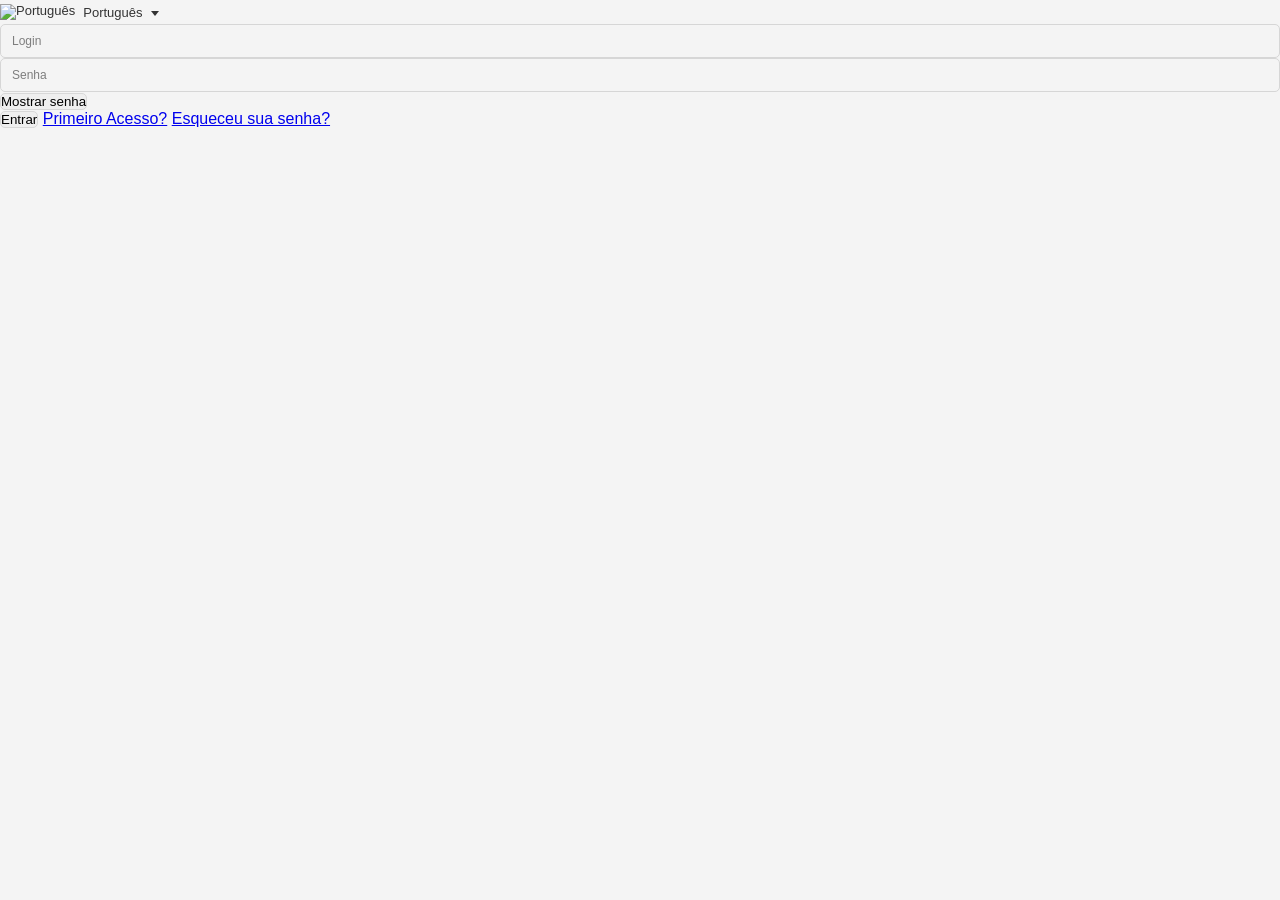
==== commit ad12ce62: "Update index.html" ====
--- a/index.html
+++ b/index.html
@@ -9,50 +9,50 @@
   <link rel="stylesheet" href="css/loginf.css">
 </head>
 <body>
-  <main class="login-layout">
-    <section class="login-visual" aria-hidden="true"></section>
+  <div id="principalParent">
+    <div id="backgroundDoCliente" class="centro" aria-hidden="true"></div>
 
-    <section class="login-side">
-      <div class="language-box" aria-label="Idioma atual">
-        <button type="button" class="sa3-idioma-conteudo" aria-label="Selecionar idioma">
-          <span class="flag-icon" aria-hidden="true">
-            <span class="flag-br"></span>
-          </span>
+    <aside id="principal">
+      <div class="sessao idioma-topo">
+        <button type="button" class="sa3-idioma-conteudo" aria-label="Idioma atual: Português">
+          <img id="flag-icon-css-br" src="https://flagcdn.com/w40/br.png" alt="Português">
           <span class="sa3-idioma-descricao">Português</span>
           <span class="sa3-idioma-icone"></span>
         </button>
       </div>
 
-      <div class="login-content">
-        <img src="85Logo.png" alt="Concentrix" class="brand-logo">
+      <div id="pnlPrincipal" class="center-panel">
+        <div id="cabecalho">
+          <div id="logotipo" class="logotipo__imagem" aria-label="Concentrix"></div>
+        </div>
 
-        <form id="loginForm" novalidate>
-          <input type="text" id="username" placeholder="Login" autocomplete="username" required>
+        <div id="conteudo">
+          <form id="loginForm" novalidate>
+            <div id="mensagens">
+              <p id="errorMsg" class="msgAlerta msgAlerta-erro" hidden></p>
+            </div>
 
-          <div class="password-field">
-            <input type="password" id="password" placeholder="Senha" autocomplete="current-password" required>
-            <button type="button" class="password-toggle" id="togglePassword" aria-label="Mostrar senha">
-              <svg viewBox="0 0 24 24" aria-hidden="true">
-                <path d="M12 5C6 5 2.1 10 1 12c1.1 2 5 7 11 7s9.9-5 11-7c-1.1-2-5-7-11-7Zm0 11a4 4 0 1 1 0-8 4 4 0 0 1 0 8Z"></path>
-                <circle cx="12" cy="12" r="2.4"></circle>
-              </svg>
-            </button>
-          </div>
+            <div class="sessao">
+              <input type="text" id="username" name="username" placeholder="Login" autocomplete="username" required>
+            </div>
 
-          <div class="login-actions">
-            <button type="submit" class="submit-btn">Entrar</button>
+            <div class="sessao senha-sessao">
+              <div class="hideShowPassword-wrapper">
+                <input type="password" id="password" name="password" placeholder="Senha" autocomplete="current-password" required>
+                <button type="button" id="togglePassword" class="hideShowPassword-toggle" aria-label="Mostrar senha">Mostrar senha</button>
+              </div>
+            </div>
 
-            <div class="support-links">
-              <a href="#" tabindex="-1">Primeiro Acesso?</a>
-              <a href="#" tabindex="-1">Esqueceu sua senha?</a>
+            <div class="sessao acoes-login">
+              <button type="submit" class="botao botaoConfirmar" id="submitBtn">Entrar</button>
+              <a href="#" class="esqueci primeiro-acesso">Primeiro Acesso?</a>
+              <a href="#" class="esqueci">Esqueceu sua senha?</a>
             </div>
-          </div>
-        </form>
-
-        <p id="errorMsg" aria-live="polite"></p>
+          </form>
+        </div>
       </div>
-    </section>
-  </main>
+    </aside>
+  </div>
 
   <script src="js/loginf.js"></script>
 </body>
--- a/css/loginf.css
+++ b/css/loginf.css
@@ -4,21 +4,22 @@
   padding:0;
 }
 
-html,body{
+html,
+body{
   width:100%;
   height:100%;
 }
 
 body{
-  font-family:Segoe UI,Roboto,Arial,sans-serif;
-  background:#f3f3f3;
+  font-family:Arial, Helvetica, sans-serif;
+  background:#f4f4f4;
   color:#333;
   overflow:hidden;
 }
 
 input:not(:disabled):not(.disabled),
 button:not(:disabled):not(.disabled){
-  border:solid 1px #ddd;
+  border:solid 1px #d8d8d8;
   border-radius:5px;
 }
 
@@ -26,8 +27,8 @@
   width:100%;
   height:100vh;
   display:grid;
-  grid-template-columns:minmax(0, 1fr) 420px;
-  background:#f3f3f3;
+  grid-template-columns:minmax(0, 1fr) 437px;
+  background:#f4f4f4;
 }
 
 .login-visual{
@@ -37,7 +38,7 @@
 
 .login-side{
   position:relative;
-  background:#f3f3f3;
+  background:#f4f4f4;
   display:flex;
   flex-direction:column;
   justify-content:flex-start;
@@ -46,22 +47,22 @@
 
 .language-box{
   position:absolute;
-  top:16px;
-  right:24px;
+  top:19px;
+  right:38px;
   z-index:2;
 }
 
 .sa3-idioma-conteudo{
-  font-size:.875rem;
+  font-size:13px;
   display:inline-flex;
   align-items:center;
+  gap:8px;
   border:none !important;
-  background:#fff;
-  padding:10px 12px;
-  border-radius:5px;
-  box-shadow:0 0 0 1px #ddd inset;
-  color:#4b4b4b;
+  background:transparent;
+  padding:4px 0;
+  color:#333;
   line-height:1;
+  box-shadow:none !important;
 }
 
 .sa3-idioma-conteudo:hover{
@@ -69,38 +70,73 @@
 }
 
 .sa3-idioma-descricao{
-  margin:0 10px;
+  margin:0;
+  font-size:13px;
+  color:#333;
 }
 
 .sa3-idioma-icone{
   display:inline-block;
-  vertical-align:.255em;
+  width:0;
+  height:0;
+  border-left:4px solid transparent;
+  border-right:4px solid transparent;
+  border-top:5px solid #333;
+  margin-top:2px;
+}
+
+.flag-icon{
+  width:21px;
+  height:15px;
+  display:inline-flex;
+  align-items:center;
+  justify-content:center;
+}
+
+.flag-br{
+  position:relative;
+  width:21px;
+  height:15px;
+  display:block;
+  background:#28963f;
+  border-radius:2px;
+  box-shadow:0 0 0 1px rgba(0,0,0,.08) inset;
+}
+
+.flag-br::before{
   content:"";
-  border-top:.3em solid;
-  border-right:.3em solid transparent;
-  border-bottom:0;
-  border-left:.3em solid transparent;
-  border-block-color:black;
-}
-
-.flag-icon{
-  font-size:16px;
-  line-height:1;
+  position:absolute;
+  inset:3px 5px;
+  background:#ffd24a;
+  transform:rotate(45deg);
+}
+
+.flag-br::after{
+  content:"";
+  position:absolute;
+  width:6px;
+  height:6px;
+  border-radius:50%;
+  background:#2353a4;
+  top:50%;
+  left:50%;
+  transform:translate(-50%, -50%);
 }
 
 .login-content{
   width:100%;
-  max-width:320px;
-  margin:128px auto 0;
+  max-width:404px;
+  margin:71px auto 0;
+  padding:0 33px;
   display:flex;
   flex-direction:column;
   align-items:stretch;
 }
 
 .brand-logo{
-  width:278px;
+  width:365px;
   max-width:100%;
-  margin:0 auto 34px;
+  margin:0 0 59px;
   display:block;
 }
 
@@ -111,23 +147,27 @@
 #username,
 #password{
   width:100%;
-  height:38px;
-  padding:8px 12px;
-  background:#fff;
-  color:#495057;
-  font-size:.875rem;
+  height:34px;
+  padding:7px 11px;
+  background:#f4f4f4;
+  color:#777;
+  font-size:12px;
+  line-height:1;
   outline:none;
+  border:1px solid #d6d6d6;
 }
 
 #username::placeholder,
 #password::placeholder{
-  color:#8a8f98;
+  color:#7e7e7e;
+  opacity:1;
 }
 
 #username:focus,
 #password:focus,
 .password-toggle:focus,
-.submit-btn:focus{
+.submit-btn:focus,
+.sa3-idioma-conteudo:focus{
   border:solid 1px #80bdff;
   border-radius:5px;
   outline:0;
@@ -136,23 +176,26 @@
 
 .password-field{
   position:relative;
-  margin-top:12px;
+  margin-top:15px;
 }
 
 #password{
-  padding-right:42px;
+  padding-right:46px;
 }
 
 .password-toggle{
   position:absolute;
-  top:50%;
-  right:8px;
-  transform:translateY(-50%);
-  width:26px;
-  height:26px;
+  top:0;
+  right:0;
+  width:42px;
+  height:34px;
   background:transparent;
-  border:none !important;
-  border-radius:4px;
+  border:1px solid #d6d6d6 !important;
+  border-left:none !important;
+  border-top-left-radius:0 !important;
+  border-bottom-left-radius:0 !important;
+  border-top-right-radius:5px;
+  border-bottom-right-radius:5px;
   display:flex;
   align-items:center;
   justify-content:center;
@@ -161,47 +204,57 @@
 }
 
 .password-toggle svg{
-  width:18px;
-  height:18px;
-  fill:#8d949d;
+  width:19px;
+  height:19px;
+  fill:none;
+  stroke:#9a9a9a;
+  stroke-width:1.8;
+}
+
+.password-toggle circle{
+  fill:none;
 }
 
 .login-actions{
-  margin-top:18px;
+  margin-top:15px;
   display:flex;
   align-items:center;
   justify-content:space-between;
-  gap:12px;
+  gap:14px;
 }
 
 .submit-btn{
-  min-width:88px;
-  height:36px;
-  padding:0 20px;
-  background:#3b5ea9;
+  width:74px;
+  min-width:74px;
+  height:29px;
+  padding:0;
+  background:#0d6efd;
   color:#fff;
-  font-size:.95rem;
+  font-size:12px;
   font-weight:400;
   cursor:pointer;
+  border:1px solid #b9c4ef !important;
+  box-shadow:inset 0 1px 0 rgba(255,255,255,.12);
 }
 
 .submit-btn:hover{
-  background:#35569a;
+  background:#0b5ed7;
 }
 
 .support-links{
   display:flex;
   align-items:center;
   justify-content:flex-end;
-  flex-wrap:wrap;
-  gap:7px;
+  gap:22px;
   font-size:12px;
-  color:#8f8f8f;
+  color:#919191;
   text-align:right;
+  flex:1;
+  white-space:nowrap;
 }
 
 .support-links a{
-  color:#8f8f8f;
+  color:#919191;
   text-decoration:none;
 }
 
@@ -209,18 +262,30 @@
   text-decoration:underline;
 }
 
-.divider{
-  color:#b3b3b3;
-}
-
 #errorMsg{
-  margin-top:14px;
+  margin-top:12px;
   min-height:16px;
   text-align:left;
   font-size:12px;
   color:#cf3a39;
 }
 
+@media (max-width: 1100px){
+  .login-layout{
+    grid-template-columns:minmax(0, 1fr) 390px;
+  }
+
+  .login-content{
+    max-width:360px;
+    padding:0 24px;
+  }
+
+  .brand-logo{
+    width:320px;
+    margin-bottom:48px;
+  }
+}
+
 @media (max-width: 980px){
   .login-layout{
     grid-template-columns:1fr;
@@ -236,38 +301,44 @@
 
   .login-content{
     margin:120px auto 0;
-    padding:0 20px;
+    padding:0 22px;
+    max-width:420px;
+  }
+
+  .brand-logo{
+    width:340px;
   }
 }
 
 @media (max-width: 480px){
   .language-box{
-    right:16px;
-    top:14px;
+    right:18px;
+    top:16px;
   }
 
   .login-content{
-    margin:110px auto 0;
+    margin:108px auto 0;
     max-width:100%;
     padding:0 18px;
   }
 
   .brand-logo{
-    width:240px;
-    margin-bottom:28px;
+    width:100%;
+    max-width:310px;
+    margin-bottom:38px;
   }
 
   .login-actions{
+    align-items:flex-start;
     flex-direction:column;
-    align-items:stretch;
-  }
-
-  .submit-btn{
+    gap:12px;
+  }
+
+  .support-links{
     width:100%;
-  }
-
-  .support-links{
-    justify-content:center;
-    text-align:center;
-  }
-}
+    justify-content:flex-start;
+    gap:16px;
+    flex-wrap:wrap;
+    white-space:normal;
+  }
+}
